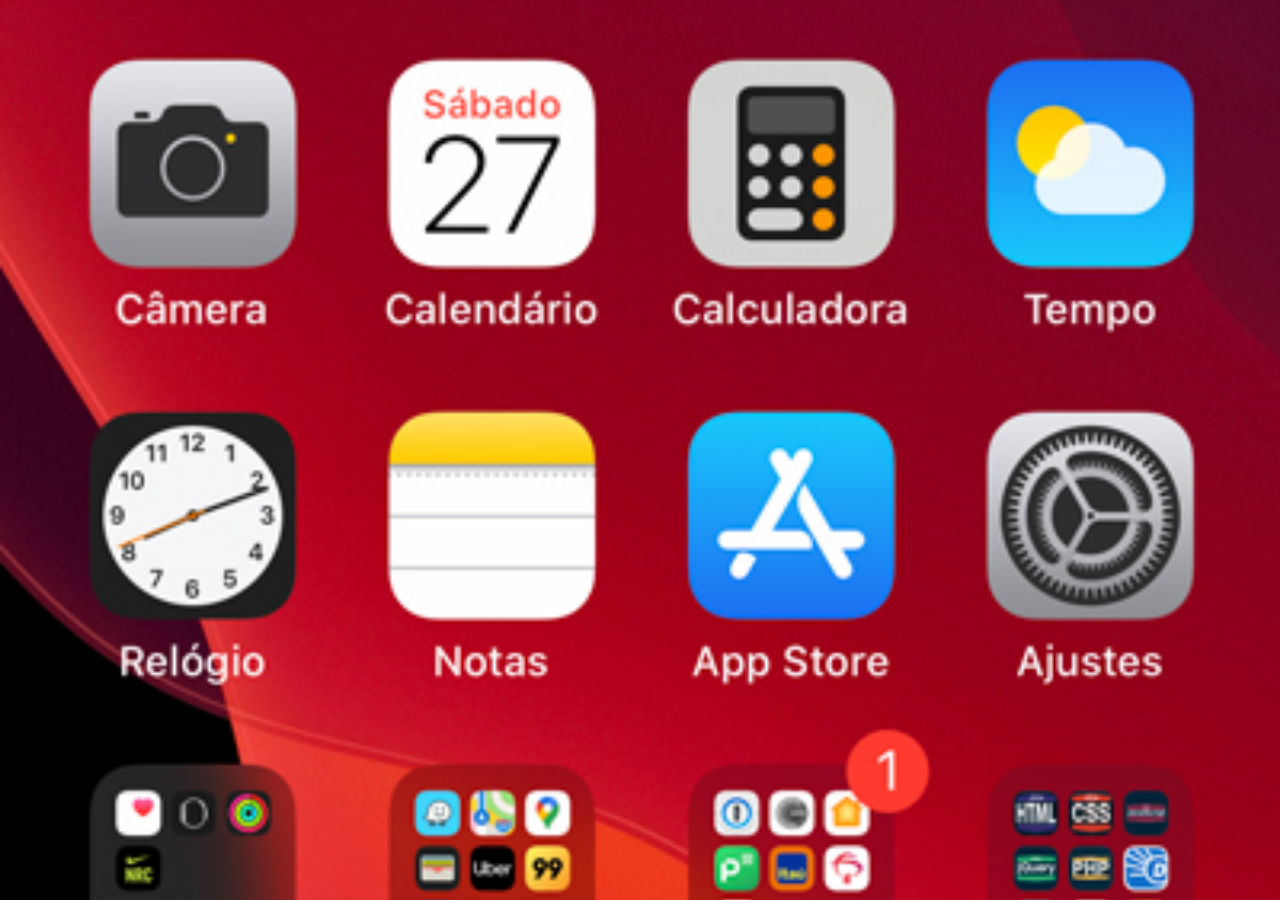
==== home.html @ 6851d196 "ok imagens" ====
<!DOCTYPE html>
<html lang="pt-br">

<head>
    <meta charset="UTF-8">
    <meta name="viewport" content="width=device-width, initial-scale=1.0">
    <title>Projeto redes sociais</title>
    <link rel="shortcut icon" href="favicon.ico" type="image/x-icon">


</head>
<style>
    * {
        margin: 0px;
        padding: 0px;
    }

    body {
        width: 100vw;
        height: 100vh;
        background: black;
        background: url(../imagens/tela-home.jpg) no-repeat top center;
        background-size: cover;
    }
</style>

<body>

</body>

</html>
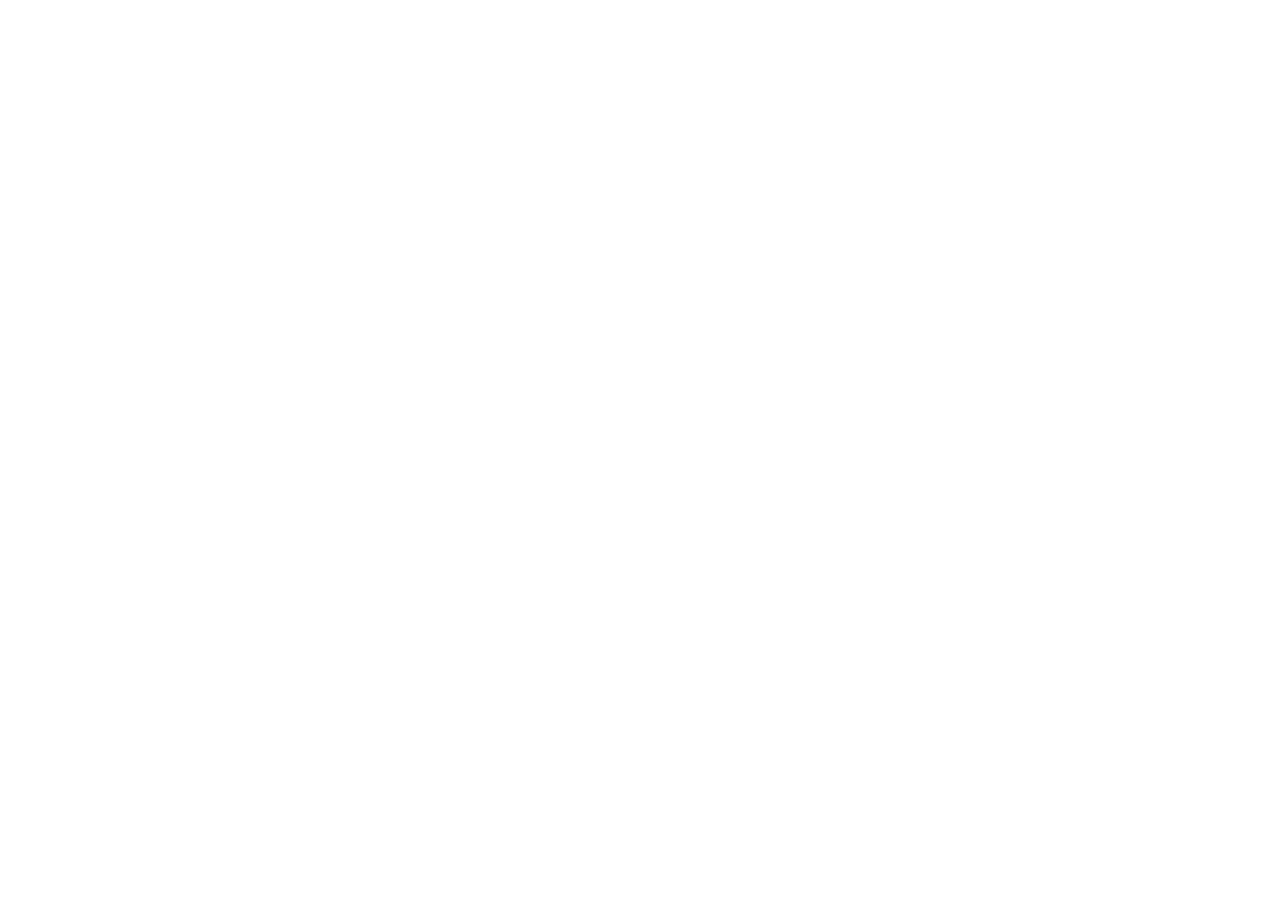
==== commit 34982496: "Update home.html" ====
--- a/home.html
+++ b/home.html
@@ -19,7 +19,7 @@
         width: 100vw;
         height: 100vh;
         background: black;
-        background: url(../imagens/tela-home.jpg) no-repeat top center;
+        background: url(....//imagens/tela-home.jpg) no-repeat top center;
         background-size: cover;
     }
 </style>
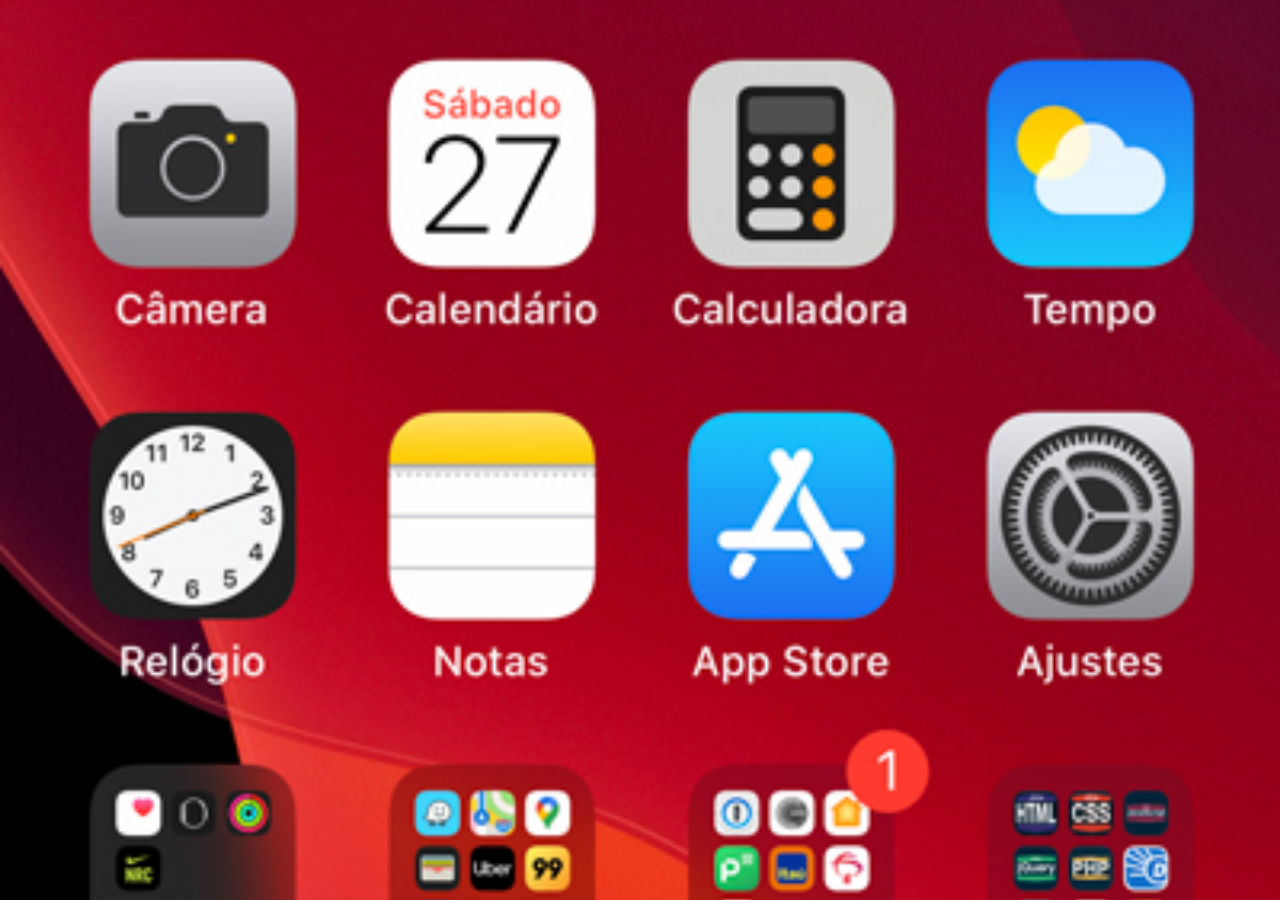
==== commit 7b914437: "ok ok" ====
--- a/home.html
+++ b/home.html
@@ -19,7 +19,7 @@
         width: 100vw;
         height: 100vh;
         background: black;
-        background: url(....//imagens/tela-home.jpg) no-repeat top center;
+        background: url(/imagens/tela-home.jpg) no-repeat top center;
         background-size: cover;
     }
 </style>
